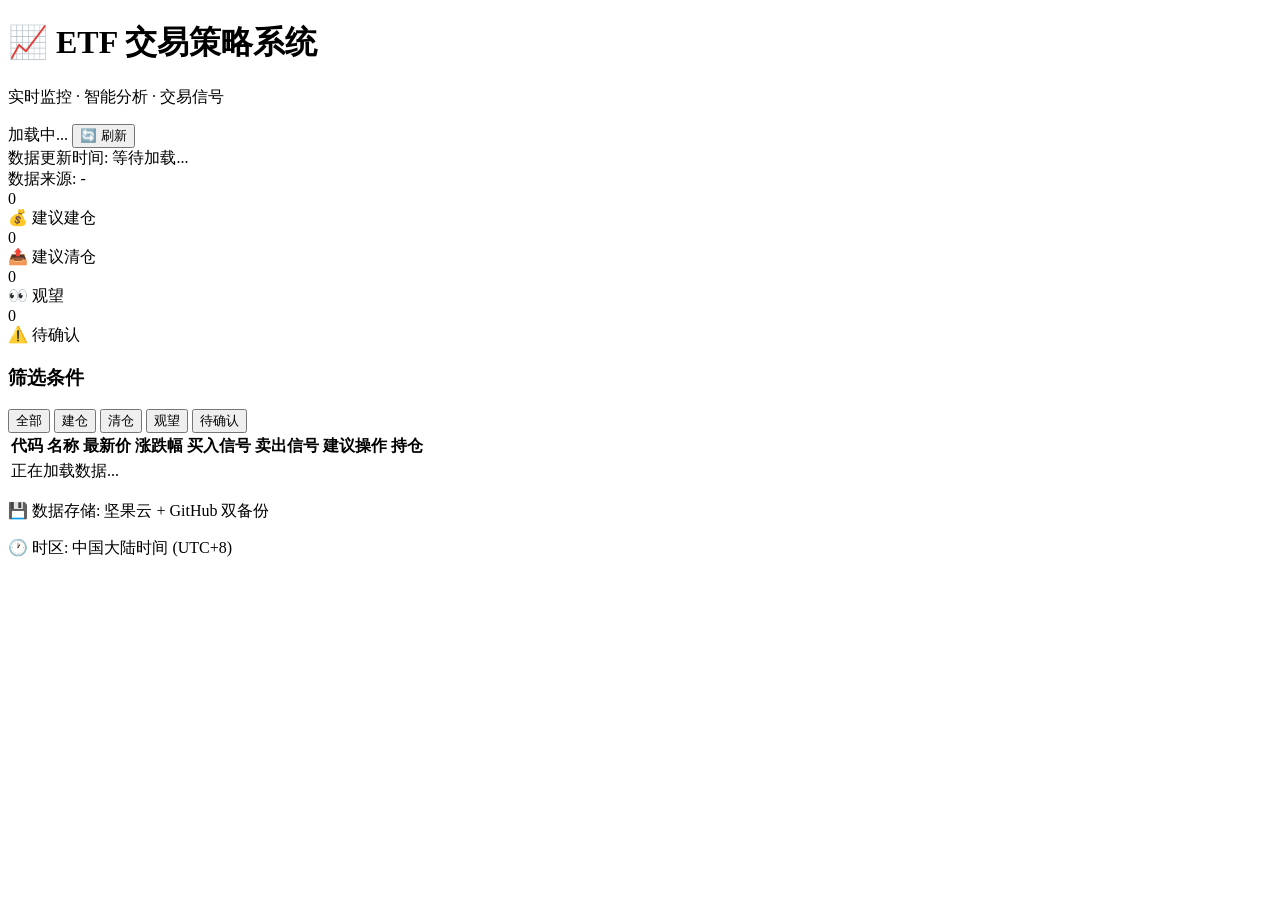
==== index.html @ 4d715f50 "Update index.html - ETF Trading System PWA" ====
<!DOCTYPE html>
<html lang="zh-CN">
<head>
    <meta charset="UTF-8">
    <meta name="viewport" content="width=device-width, initial-scale=1.0">
    <title>ETF 交易策略检验系统</title>
    
    <!-- PWA 配置 -->
    <link rel="manifest" href="manifest.json">
    <link rel="icon" href="data:image/svg+xml,<svg xmlns='http://www.w3.org/2000/svg' viewBox='0 0 100 100'><text y='.9em' font-size='90'>📈</text></svg>">
    
    <!-- 中文字体和样式 -->
    <link rel="stylesheet" href="style.css">
    
    <meta name="theme-color" content="#2c3e50">
    <meta name="description" content="ETF 交易策略实时监控系统">
</head>
<body>
    <div class="container">
        <header class="header">
            <h1>📈 ETF 交易策略系统</h1>
            <p class="subtitle">实时监控 · 智能分析 · 交易信号</p>
            <div class="time-display">
                <span id="currentTime">加载中...</span>
                <button id="refreshBtn" class="refresh-btn" onclick="refreshData()">🔄 刷新</button>
            </div>
        </header>
        
        <section class="status-bar">
            <div class="status-item">
                <span class="status-label">数据更新时间:</span>
                <span id="lastUpdated" class="status-value">等待加载...</span>
            </div>
            <div class="status-item">
                <span class="status-label">数据来源:</span>
                <span id="dataSource" class="status-value">-</span>
            </div>
        </section>
        
        <section class="summary">
            <div class="summary-card buy">
                <div class="summary-number" id="buyCount">0</div>
                <div class="summary-label">💰 建议建仓</div>
            </div>
            <div class="summary-card sell">
                <div class="summary-number" id="sellCount">0</div>
                <div class="summary-label">📤 建议清仓</div>
            </div>
            <div class="summary-card watch">
                <div class="summary-number" id="watchCount">0</div>
                <div class="summary-label">👀 观望</div>
            </div>
            <div class="summary-card confirm">
                <div class="summary-number" id="confirmCount">0</div>
                <div class="summary-label">⚠️ 待确认</div>
            </div>
        </section>
        
        <section class="filter-section">
            <h3>筛选条件</h3>
            <div class="filter-buttons">
                <button class="filter-btn active" data-filter="all">全部</button>
                <button class="filter-btn" data-filter="建仓">建仓</button>
                <button class="filter-btn" data-filter="清仓">清仓</button>
                <button class="filter-btn" data-filter="观望">观望</button>
                <button class="filter-btn" data-filter="待确认">待确认</button>
            </div>
        </section>
        
        <section class="table-section">
            <div class="table-container">
                <table>
                    <thead>
                        <tr>
                            <th>代码</th>
                            <th>名称</th>
                            <th>最新价</th>
                            <th>涨跌幅</th>
                            <th>买入信号</th>
                            <th>卖出信号</th>
                            <th>建议操作</th>
                            <th>持仓</th>
                        </tr>
                    </thead>
                    <tbody id="etfTable">
                        <tr class="loading-row">
                            <td colspan="8">正在加载数据...</td>
                        </tr>
                    </tbody>
                </table>
            </div>
        </section>
        
        <section id="detailSection" class="detail-section" style="display: none;">
            <h3>📋 详细分析</h3>
            <div id="detailContent" class="detail-content"></div>
        </section>
        
        <footer class="footer">
            <p>💾 数据存储: 坚果云 + GitHub 双备份</p>
            <p>🕐 时区: 中国大陆时间 (UTC+8)</p>
        </footer>
    </div>
    
    <!-- Service Worker 注册 -->
    <script src="app.js"></script>
    <script>
        if ('serviceWorker' in navigator) {
            navigator.serviceWorker.register('sw.js').then(() => {
                console.log('Service Worker 注册成功');
            });
        }
    </script>
</body>
</html>
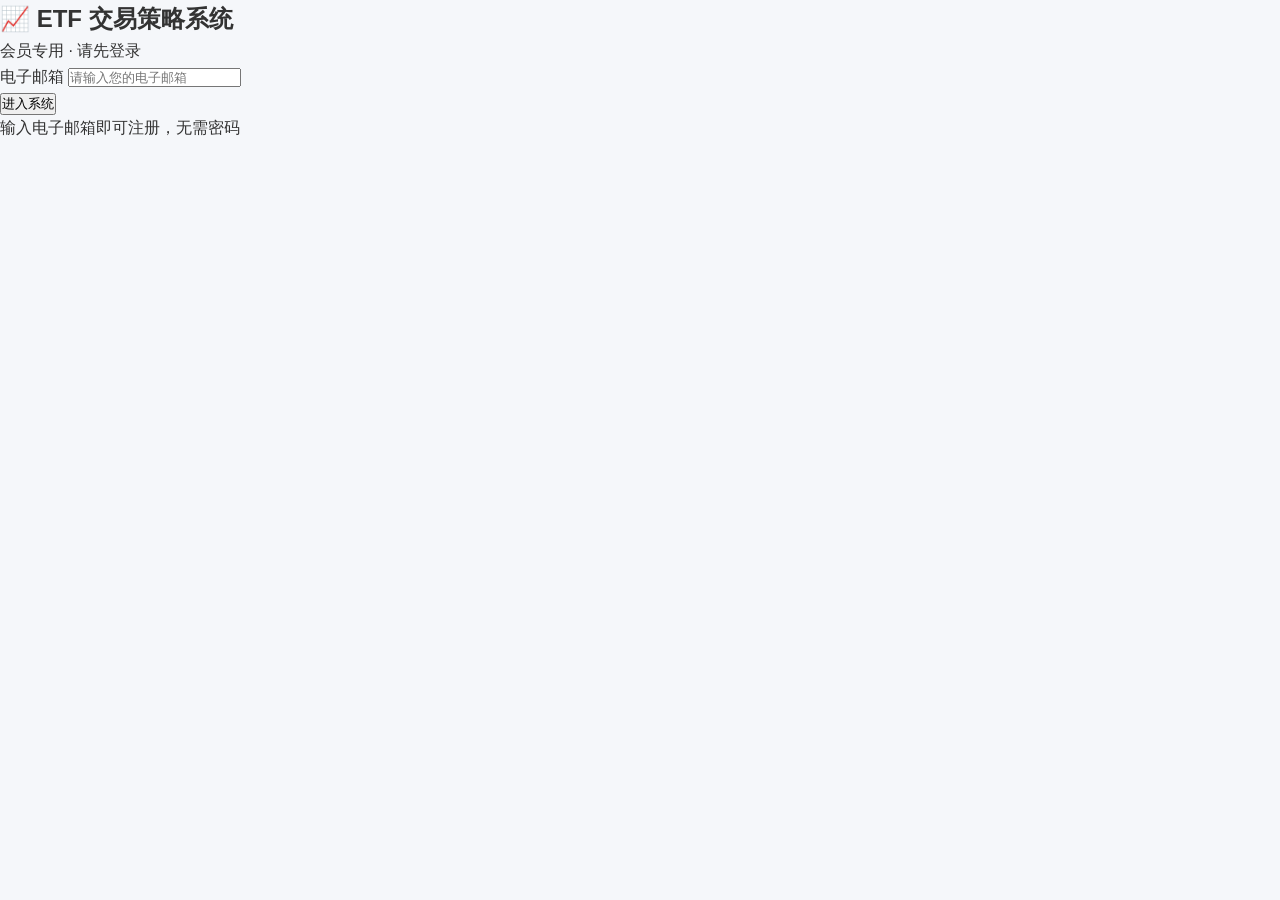
==== commit 6fb05591: "Update index.html - ETF Trading System PWA" ====
--- a/index.html
+++ b/index.html
@@ -16,13 +16,41 @@
     <meta name="description" content="ETF 交易策略实时监控系统">
 </head>
 <body>
-    <div class="container">
+    <!-- 会员认证页面 -->
+    <div id="authScreen" class="auth-screen">
+        <div class="auth-card">
+            <div class="auth-header">
+                <h2>📈 ETF 交易策略系统</h2>
+                <p>会员专用 · 请先登录</p>
+            </div>
+            
+            <div id="authForm" class="auth-form">
+                <div class="form-group">
+                    <label for="emailInput">电子邮箱</label>
+                    <input type="email" id="emailInput" placeholder="请输入您的电子邮箱" autocomplete="email">
+                </div>
+                <button id="loginBtn" class="auth-btn" onclick="handleAuth()">进入系统</button>
+                <p class="auth-hint">输入电子邮箱即可注册，无需密码</p>
+            </div>
+            
+            <div id="authMessage" class="auth-message" style="display: none;"></div>
+            
+            <div id="authLoading" class="auth-loading" style="display: none;">
+                <div class="spinner"></div>
+                <p>正在验证...</p>
+            </div>
+        </div>
+    </div>
+    
+    <!-- 主内容页面 -->
+    <div id="mainContent" class="container" style="display: none;">
         <header class="header">
             <h1>📈 ETF 交易策略系统</h1>
             <p class="subtitle">实时监控 · 智能分析 · 交易信号</p>
             <div class="time-display">
                 <span id="currentTime">加载中...</span>
                 <button id="refreshBtn" class="refresh-btn" onclick="refreshData()">🔄 刷新</button>
+                <button id="logoutBtn" class="logout-btn" onclick="logout()">退出</button>
             </div>
         </header>
         
@@ -34,6 +62,10 @@
             <div class="status-item">
                 <span class="status-label">数据来源:</span>
                 <span id="dataSource" class="status-value">-</span>
+            </div>
+            <div class="status-item">
+                <span class="status-label">会员到期:</span>
+                <span id="memberExpire" class="status-value">-</span>
             </div>
         </section>
         
--- a/style.css
+++ b/style.css
@@ -0,0 +1,480 @@
+/* 全局样式 - 中文字体 */
+* {
+    margin: 0;
+    padding: 0;
+    box-sizing: border-box;
+}
+
+:root {
+    --primary-color: #2c3e50;
+    --secondary-color: #3498db;
+    --success-color: #27ae60;
+    --danger-color: #e74c3c;
+    --warning-color: #f39c12;
+    --text-color: #333;
+    --text-light: #666;
+    --bg-color: #f5f7fa;
+    --card-bg: #ffffff;
+    --border-color: #e1e4e8;
+    --shadow: 0 2px 8px rgba(0, 0, 0, 0.1);
+}
+
+body {
+    font-family: "Microsoft YaHei", "PingFang SC", "Hiragino Sans GB", "SimHei", "WenQuanYi Micro Hei", sans-serif;
+    background-color: var(--bg-color);
+    color: var(--text-color);
+    line-height: 1.6;
+    min-height: 100vh;
+}
+
+.container {
+    max-width: 1400px;
+    margin: 0 auto;
+    padding: 20px;
+}
+
+/* 头部样式 */
+.header {
+    background: linear-gradient(135deg, var(--primary-color) 0%, #1a252f 100%);
+    color: white;
+    padding: 20px 30px;
+    border-radius: 12px;
+    box-shadow: var(--shadow);
+    margin-bottom: 20px;
+    position: relative;
+}
+
+.header h1 {
+    font-size: 28px;
+    font-weight: 600;
+    margin-bottom: 5px;
+}
+
+.subtitle {
+    font-size: 14px;
+    opacity: 0.9;
+}
+
+.time-display {
+    position: absolute;
+    top: 20px;
+    right: 30px;
+    display: flex;
+    align-items: center;
+    gap: 15px;
+}
+
+#currentTime {
+    font-size: 16px;
+    font-weight: 500;
+    background: rgba(255, 255, 255, 0.2);
+    padding: 8px 16px;
+    border-radius: 20px;
+}
+
+.refresh-btn {
+    background: rgba(255, 255, 255, 0.25);
+    border: 2px solid rgba(255, 255, 255, 0.3);
+    color: white;
+    padding: 8px 16px;
+    border-radius: 20px;
+    cursor: pointer;
+    font-size: 14px;
+    transition: all 0.3s;
+    font-family: inherit;
+}
+
+.refresh-btn:hover {
+    background: rgba(255, 255, 255, 0.35);
+    transform: scale(1.05);
+}
+
+.refresh-btn:active {
+    transform: scale(0.95);
+}
+
+/* 状态栏 */
+.status-bar {
+    background: var(--card-bg);
+    border-radius: 10px;
+    padding: 15px 25px;
+    box-shadow: var(--shadow);
+    margin-bottom: 20px;
+    display: flex;
+    justify-content: space-between;
+    flex-wrap: wrap;
+    gap: 15px;
+}
+
+.status-item {
+    display: flex;
+    align-items: center;
+    gap: 10px;
+}
+
+.status-label {
+    color: var(--text-light);
+    font-size: 14px;
+}
+
+.status-value {
+    color: var(--primary-color);
+    font-weight: 600;
+    font-size: 14px;
+}
+
+/* 汇总卡片 */
+.summary {
+    display: grid;
+    grid-template-columns: repeat(auto-fit, minmax(180px, 1fr));
+    gap: 15px;
+    margin-bottom: 25px;
+}
+
+.summary-card {
+    background: var(--card-bg);
+    border-radius: 12px;
+    padding: 25px;
+    text-align: center;
+    box-shadow: var(--shadow);
+    transition: transform 0.3s, box-shadow 0.3s;
+    cursor: pointer;
+    position: relative;
+    overflow: hidden;
+}
+
+.summary-card::before {
+    content: '';
+    position: absolute;
+    top: 0;
+    left: 0;
+    right: 0;
+    height: 4px;
+}
+
+.summary-card:hover {
+    transform: translateY(-5px);
+    box-shadow: 0 8px 25px rgba(0, 0, 0, 0.15);
+}
+
+.summary-card.buy::before { background-color: var(--success-color); }
+.summary-card.sell::before { background-color: var(--danger-color); }
+.summary-card.watch::before { background-color: var(--secondary-color); }
+.summary-card.confirm::before { background-color: var(--warning-color); }
+
+.summary-number {
+    font-size: 48px;
+    font-weight: 700;
+    margin-bottom: 8px;
+}
+
+.summary-card.buy .summary-number { color: var(--success-color); }
+.summary-card.sell .summary-number { color: var(--danger-color); }
+.summary-card.watch .summary-number { color: var(--secondary-color); }
+.summary-card.confirm .summary-number { color: var(--warning-color); }
+
+.summary-label {
+    font-size: 15px;
+    color: var(--text-light);
+    font-weight: 500;
+}
+
+/* 筛选区 */
+.filter-section {
+    background: var(--card-bg);
+    border-radius: 10px;
+    padding: 15px 25px;
+    box-shadow: var(--shadow);
+    margin-bottom: 20px;
+}
+
+.filter-section h3 {
+    font-size: 16px;
+    margin-bottom: 12px;
+    color: var(--primary-color);
+}
+
+.filter-buttons {
+    display: flex;
+    gap: 10px;
+    flex-wrap: wrap;
+}
+
+.filter-btn {
+    padding: 8px 20px;
+    border: 2px solid var(--border-color);
+    background: white;
+    border-radius: 20px;
+    cursor: pointer;
+    font-size: 14px;
+    font-weight: 500;
+    transition: all 0.3s;
+    color: var(--text-color);
+    font-family: inherit;
+}
+
+.filter-btn:hover {
+    border-color: var(--secondary-color);
+    color: var(--secondary-color);
+}
+
+.filter-btn.active {
+    background-color: var(--primary-color);
+    color: white;
+    border-color: var(--primary-color);
+}
+
+/* 表格样式 */
+.table-section {
+    background: var(--card-bg);
+    border-radius: 10px;
+    box-shadow: var(--shadow);
+    overflow: hidden;
+    margin-bottom: 20px;
+}
+
+.table-container {
+    overflow-x: auto;
+}
+
+table {
+    width: 100%;
+    border-collapse: collapse;
+    font-size: 14px;
+}
+
+thead {
+    background: var(--primary-color);
+    color: white;
+}
+
+th {
+    padding: 15px 12px;
+    text-align: left;
+    font-weight: 600;
+    white-space: nowrap;
+    font-size: 13px;
+}
+
+td {
+    padding: 12px;
+    border-bottom: 1px solid var(--border-color);
+}
+
+tbody tr {
+    transition: background-color 0.2s;
+    cursor: pointer;
+}
+
+tbody tr:hover {
+    background-color: #f8f9fa;
+}
+
+tbody tr:nth-child(even) {
+    background-color: #fafbfc;
+}
+
+tbody tr:nth-child(even):hover {
+    background-color: #f0f2f5;
+}
+
+.loading-row, .empty-row {
+    text-align: center;
+    color: var(--text-light);
+    font-style: italic;
+}
+
+/* 状态标签 */
+.signal-tag {
+    display: inline-block;
+    padding: 4px 10px;
+    border-radius: 12px;
+    font-size: 12px;
+    font-weight: 500;
+}
+
+.signal-tag.yes {
+    background-color: #e8f5e9;
+    color: var(--success-color);
+}
+
+.signal-tag.no {
+    background-color: #f5f5f5;
+    color: var(--text-light);
+}
+
+.action-tag {
+    display: inline-block;
+    padding: 6px 14px;
+    border-radius: 6px;
+    font-size: 13px;
+    font-weight: 600;
+}
+
+.action-tag.buy {
+    background-color: var(--success-color);
+    color: white;
+}
+
+.action-tag.sell {
+    background-color: var(--danger-color);
+    color: white;
+}
+
+.action-tag.watch {
+    background-color: var(--secondary-color);
+    color: white;
+}
+
+.action-tag.confirm {
+    background-color: var(--warning-color);
+    color: white;
+}
+
+.change-positive {
+    color: var(--success-color);
+    font-weight: 600;
+}
+
+.change-negative {
+    color: var(--danger-color);
+    font-weight: 600;
+}
+
+/* 详情区 */
+.detail-section {
+    background: var(--card-bg);
+    border-radius: 10px;
+    padding: 25px;
+    box-shadow: var(--shadow);
+    margin-bottom: 20px;
+}
+
+.detail-section h3 {
+    font-size: 18px;
+    margin-bottom: 20px;
+    color: var(--primary-color);
+    border-bottom: 2px solid var(--border-color);
+    padding-bottom: 10px;
+}
+
+.detail-content {
+    display: grid;
+    grid-template-columns: repeat(auto-fit, minmax(280px, 1fr));
+    gap: 20px;
+}
+
+.detail-item {
+    background: #f8f9fa;
+    border-radius: 8px;
+    padding: 15px;
+    border-left: 4px solid var(--secondary-color);
+}
+
+.detail-item h4 {
+    font-size: 16px;
+    color: var(--primary-color);
+    margin-bottom: 10px;
+}
+
+.detail-item .info-row {
+    display: flex;
+    justify-content: space-between;
+    padding: 6px 0;
+    border-bottom: 1px dashed var(--border-color);
+}
+
+.detail-item .info-row:last-child {
+    border-bottom: none;
+}
+
+.detail-item .info-label {
+    color: var(--text-light);
+}
+
+.detail-item .info-value {
+    font-weight: 600;
+    color: var(--text-color);
+}
+
+/* 页脚 */
+.footer {
+    text-align: center;
+    padding: 20px;
+    color: var(--text-light);
+    font-size: 13px;
+}
+
+.footer p {
+    margin: 5px 0;
+}
+
+/* 响应式设计 */
+@media (max-width: 768px) {
+    .container {
+        padding: 15px;
+    }
+    
+    .header {
+        padding: 15px 20px;
+    }
+    
+    .header h1 {
+        font-size: 22px;
+    }
+    
+    .time-display {
+        position: static;
+        margin-top: 15px;
+        justify-content: flex-start;
+    }
+    
+    #currentTime {
+        font-size: 14px;
+    }
+    
+    .summary {
+        grid-template-columns: repeat(2, 1fr);
+    }
+    
+    .summary-card {
+        padding: 20px 15px;
+    }
+    
+    .summary-number {
+        font-size: 36px;
+    }
+    
+    th, td {
+        padding: 10px 8px;
+        font-size: 13px;
+    }
+    
+    .filter-section {
+        padding: 15px;
+    }
+    
+    .filter-buttons {
+        gap: 8px;
+    }
+    
+    .filter-btn {
+        padding: 6px 14px;
+        font-size: 13px;
+    }
+}
+
+@media (max-width: 480px) {
+    .summary {
+        grid-template-columns: 1fr;
+    }
+    
+    .status-bar {
+        flex-direction: column;
+        gap: 10px;
+    }
+    
+    .detail-content {
+        grid-template-columns: 1fr;
+    }
+}
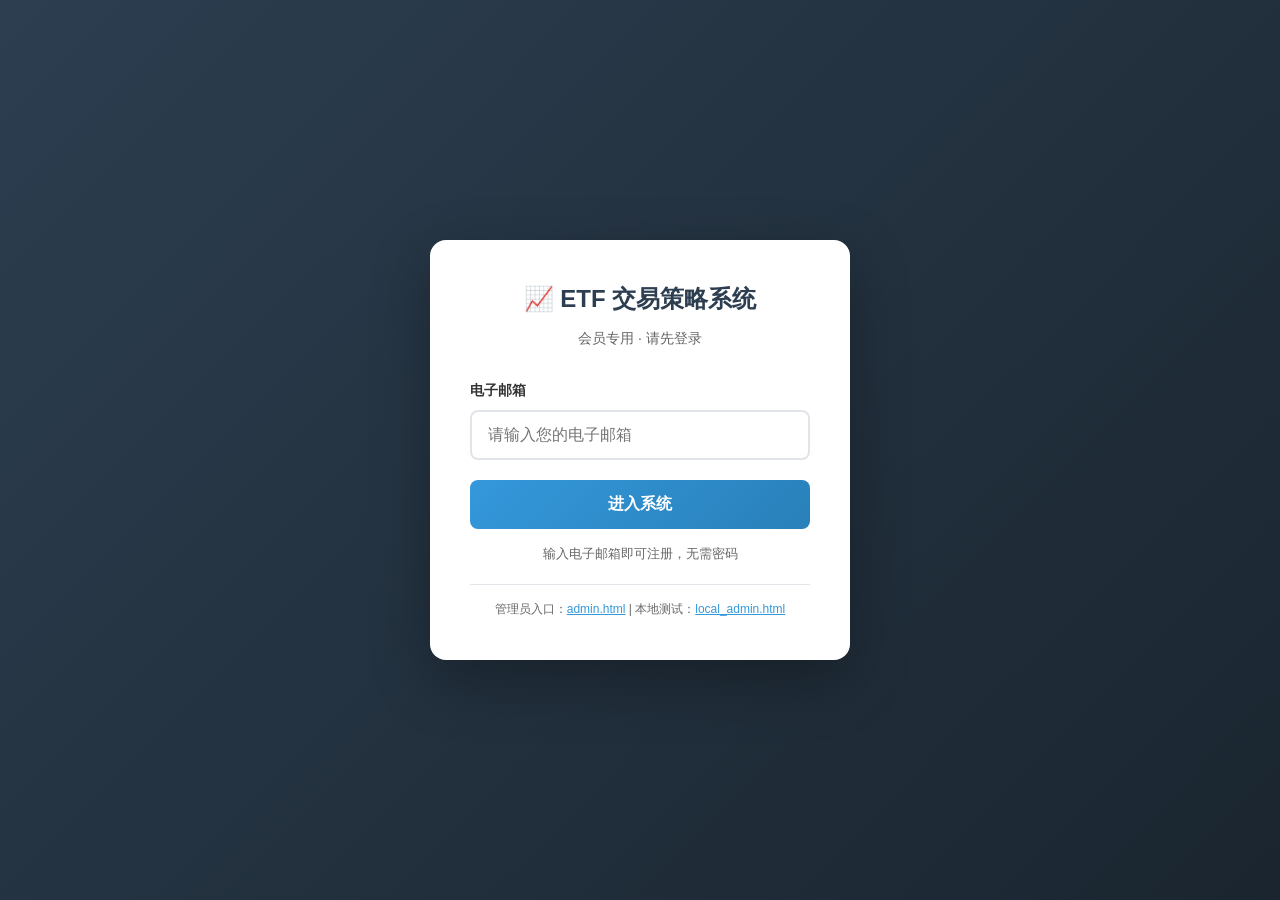
==== commit 9e772308: "Update index.html - ETF Trading System PWA" ====
--- a/index.html
+++ b/index.html
@@ -38,6 +38,11 @@
             <div id="authLoading" class="auth-loading" style="display: none;">
                 <div class="spinner"></div>
                 <p>正在验证...</p>
+            </div>
+            
+            <div style="margin-top: 20px; padding-top: 15px; border-top: 1px solid #e1e4e8; font-size: 12px; color: #666; text-align: center;">
+                <p>管理员入口：<a href="admin.html" style="color: #3498db;">admin.html</a> | 
+                本地测试：<a href="local_admin.html" style="color: #3498db;">local_admin.html</a></p>
             </div>
         </div>
     </div>
--- a/style.css
+++ b/style.css
@@ -19,6 +19,331 @@
     --shadow: 0 2px 8px rgba(0, 0, 0, 0.1);
 }
 
+/* ========== 会员认证页面 ========== */
+.auth-screen {
+    min-height: 100vh;
+    display: flex;
+    align-items: center;
+    justify-content: center;
+    background: linear-gradient(135deg, #2c3e50 0%, #1a252f 100%);
+    padding: 20px;
+}
+
+.auth-card {
+    background: white;
+    border-radius: 16px;
+    box-shadow: 0 20px 60px rgba(0, 0, 0, 0.3);
+    padding: 40px;
+    max-width: 420px;
+    width: 100%;
+    animation: fadeInUp 0.5s ease;
+}
+
+@keyframes fadeInUp {
+    from {
+        opacity: 0;
+        transform: translateY(20px);
+    }
+    to {
+        opacity: 1;
+        transform: translateY(0);
+    }
+}
+
+.auth-header {
+    text-align: center;
+    margin-bottom: 30px;
+}
+
+.auth-header h2 {
+    font-size: 24px;
+    color: var(--primary-color);
+    margin-bottom: 8px;
+}
+
+.auth-header p {
+    color: var(--text-light);
+    font-size: 14px;
+}
+
+.auth-form .form-group {
+    margin-bottom: 20px;
+}
+
+.auth-form label {
+    display: block;
+    margin-bottom: 8px;
+    font-weight: 600;
+    color: var(--text-color);
+    font-size: 14px;
+}
+
+.auth-form input,
+.login-input {
+    width: 100%;
+    padding: 14px 16px;
+    border: 2px solid var(--border-color);
+    border-radius: 8px;
+    font-size: 16px;
+    font-family: inherit;
+    transition: border-color 0.3s, box-shadow 0.3s;
+    outline: none;
+}
+
+.auth-form input:focus,
+.login-input:focus {
+    border-color: var(--secondary-color);
+    box-shadow: 0 0 0 3px rgba(52, 152, 219, 0.1);
+}
+
+.auth-btn,
+.login-btn {
+    width: 100%;
+    padding: 14px;
+    background: linear-gradient(135deg, var(--secondary-color), #2980b9);
+    color: white;
+    border: none;
+    border-radius: 8px;
+    font-size: 16px;
+    font-weight: 600;
+    cursor: pointer;
+    transition: transform 0.2s, box-shadow 0.2s;
+    font-family: inherit;
+}
+
+.auth-btn:hover,
+.login-btn:hover {
+    transform: translateY(-2px);
+    box-shadow: 0 6px 20px rgba(52, 152, 219, 0.3);
+}
+
+.auth-btn:active,
+.login-btn:active {
+    transform: translateY(0);
+}
+
+.auth-hint {
+    text-align: center;
+    margin-top: 15px;
+    color: var(--text-light);
+    font-size: 13px;
+}
+
+.auth-message {
+    padding: 14px 16px;
+    border-radius: 8px;
+    margin-top: 15px;
+    font-size: 14px;
+    line-height: 1.5;
+}
+
+.auth-message.error {
+    background: #fee;
+    color: var(--danger-color);
+    border: 1px solid #fadbd8;
+}
+
+.auth-message.info {
+    background: #e8f4fd;
+    color: var(--secondary-color);
+    border: 1px solid #d6eaf8;
+}
+
+.auth-message.success {
+    background: #e8f8e8;
+    color: var(--success-color);
+    border: 1px solid #d5f4d5;
+}
+
+.auth-loading {
+    display: flex;
+    flex-direction: column;
+    align-items: center;
+    justify-content: center;
+    padding: 30px;
+    gap: 15px;
+}
+
+.auth-loading p {
+    color: var(--text-light);
+    font-size: 14px;
+}
+
+.spinner {
+    width: 40px;
+    height: 40px;
+    border: 4px solid var(--border-color);
+    border-top-color: var(--secondary-color);
+    border-radius: 50%;
+    animation: spin 0.8s linear infinite;
+}
+
+@keyframes spin {
+    to { transform: rotate(360deg); }
+}
+
+/* 退出按钮 */
+.logout-btn {
+    background: rgba(231, 76, 60, 0.2);
+    border: 2px solid rgba(231, 76, 60, 0.3);
+    color: #fff;
+    padding: 8px 16px;
+    border-radius: 20px;
+    cursor: pointer;
+    font-size: 14px;
+    transition: all 0.3s;
+    font-family: inherit;
+}
+
+.logout-btn:hover {
+    background: rgba(231, 76, 60, 0.35);
+}
+
+/* ========== 管理员后台样式 ========== */
+.admin-login {
+    max-width: 400px;
+    margin: 60px auto;
+}
+
+.login-card {
+    background: white;
+    border-radius: 12px;
+    padding: 30px;
+    box-shadow: var(--shadow);
+}
+
+.login-card h3 {
+    margin-bottom: 20px;
+    color: var(--primary-color);
+    text-align: center;
+}
+
+.login-card .login-input {
+    margin-bottom: 15px;
+}
+
+.admin-panel {
+    background: var(--card-bg);
+    border-radius: 10px;
+    padding: 25px;
+    box-shadow: var(--shadow);
+    margin-top: 20px;
+}
+
+.admin-toolbar {
+    display: flex;
+    justify-content: space-between;
+    align-items: center;
+    margin-bottom: 20px;
+    flex-wrap: wrap;
+    gap: 10px;
+}
+
+.admin-toolbar h3 {
+    color: var(--primary-color);
+    font-size: 18px;
+}
+
+.toolbar-actions {
+    display: flex;
+    align-items: center;
+    gap: 15px;
+    flex-wrap: wrap;
+}
+
+.member-stats {
+    font-size: 13px;
+    color: var(--text-light);
+    background: #f0f2f5;
+    padding: 6px 14px;
+    border-radius: 15px;
+}
+
+.admin-table th {
+    background: var(--primary-color);
+    color: white;
+    padding: 12px 10px;
+    text-align: left;
+    font-size: 13px;
+    white-space: nowrap;
+}
+
+.admin-table td {
+    padding: 10px;
+    border-bottom: 1px solid var(--border-color);
+    font-size: 13px;
+}
+
+.date-input {
+    padding: 6px 8px;
+    border: 1px solid var(--border-color);
+    border-radius: 6px;
+    font-size: 13px;
+    font-family: inherit;
+}
+
+.action-cell {
+    white-space: nowrap;
+}
+
+.action-cell button {
+    padding: 5px 10px;
+    border: none;
+    border-radius: 5px;
+    cursor: pointer;
+    font-size: 12px;
+    margin-right: 4px;
+    font-family: inherit;
+    transition: opacity 0.2s;
+}
+
+.action-cell button:hover {
+    opacity: 0.85;
+}
+
+.btn-approve {
+    background: var(--success-color);
+    color: white;
+}
+
+.btn-reject {
+    background: var(--warning-color);
+    color: white;
+}
+
+.btn-delete {
+    background: var(--danger-color);
+    color: white;
+}
+
+.status-badge {
+    display: inline-block;
+    padding: 4px 10px;
+    border-radius: 12px;
+    font-size: 12px;
+    font-weight: 500;
+}
+
+.status-pending {
+    background: #fff3cd;
+    color: #856404;
+}
+
+.status-approved {
+    background: #d4edda;
+    color: #155724;
+}
+
+.status-rejected {
+    background: #f8d7da;
+    color: #721c24;
+}
+
+.status-expired {
+    background: #e2e3e5;
+    color: #383d41;
+}
+
 body {
     font-family: "Microsoft YaHei", "PingFang SC", "Hiragino Sans GB", "SimHei", "WenQuanYi Micro Hei", sans-serif;
     background-color: var(--bg-color);
